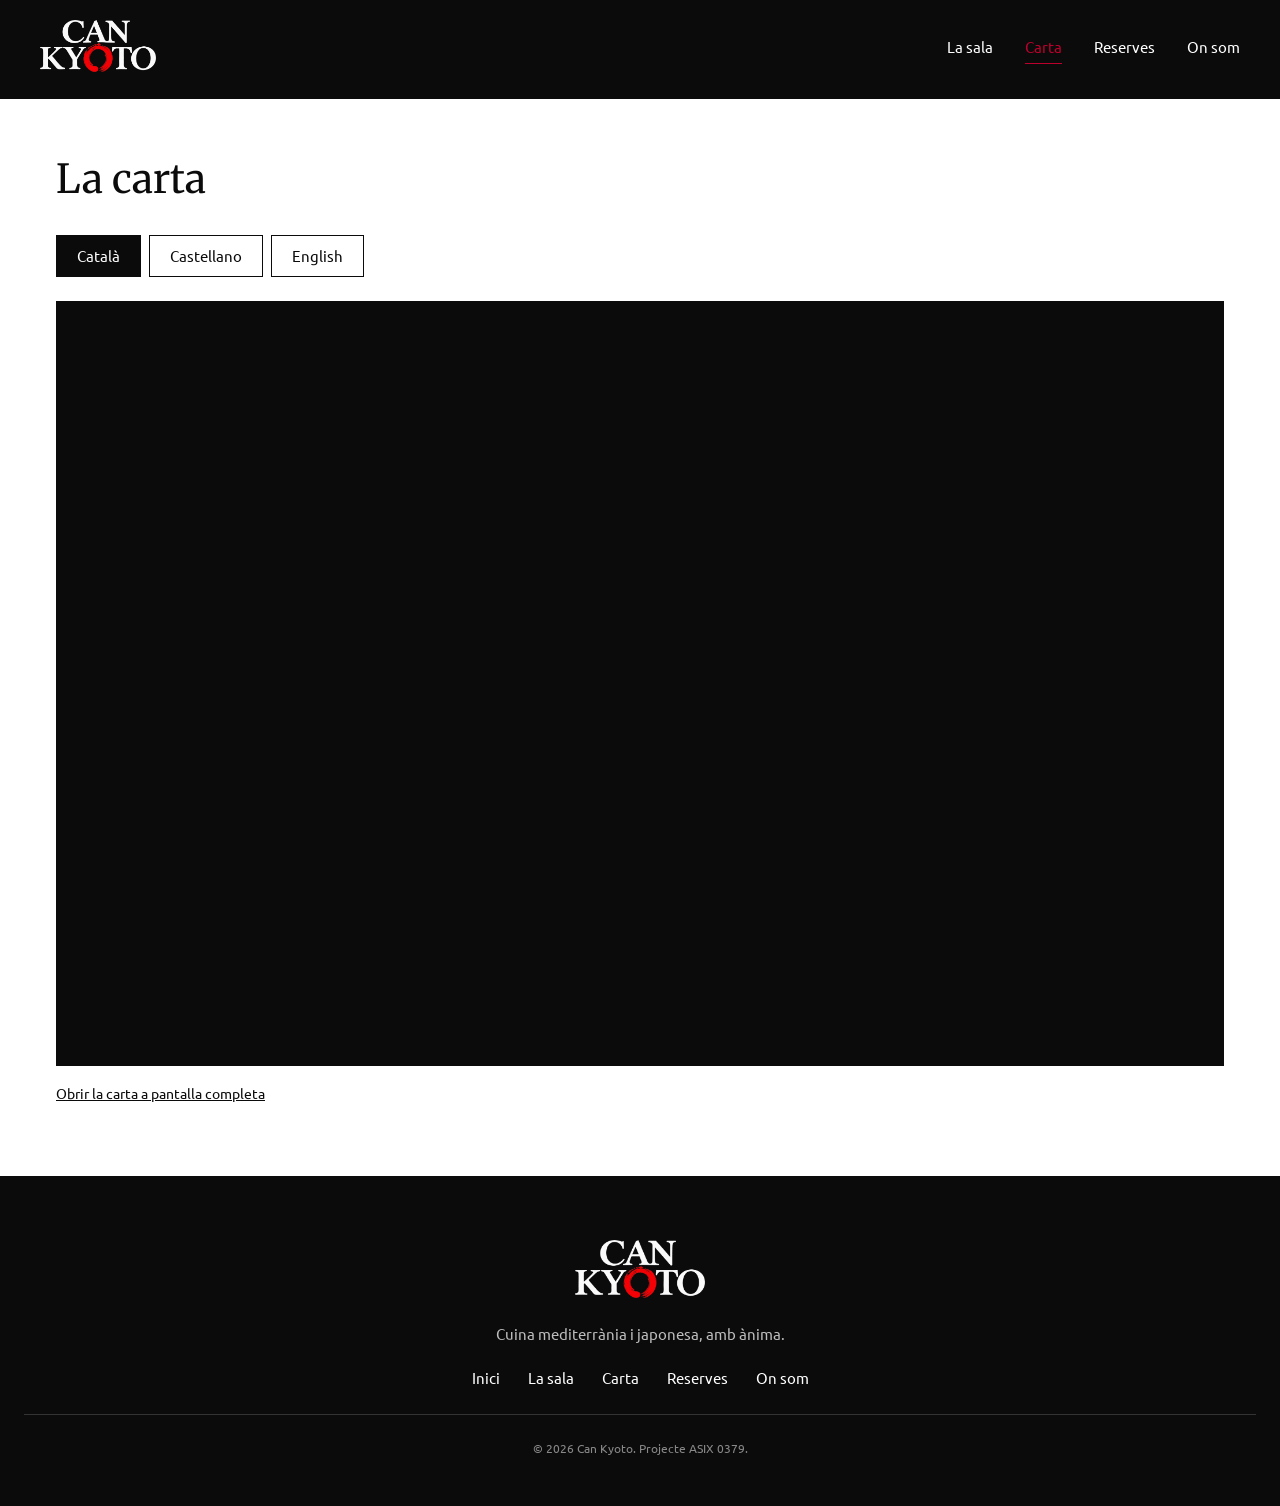
==== carta.html @ be15ceb2 "Afegeix la carta: flipbook de Heyzine en català, castellà i anglès Pàgina carta.html amb el flipbook" ====
<!doctype html>
<html lang="ca">
<head>
  <meta charset="utf-8">
  <meta name="viewport" content="width=device-width, initial-scale=1">
  <title>La carta de Can Kyoto</title>
  <meta name="description" content="La carta de Can Kyoto en català, castellà i anglès: cuina d'autor que uneix la tècnica japonesa amb el producte català.">
  <link rel="preconnect" href="https://fonts.googleapis.com">
  <link rel="preconnect" href="https://fonts.gstatic.com" crossorigin>
  <link href="https://fonts.googleapis.com/css2?family=Merriweather:wght@400;700&family=Ubuntu:wght@400;500;700&family=Zen+Kaku+Gothic+New:wght@400&display=swap" rel="stylesheet">
  <link rel="icon" href="img/favicon.png">
  <link rel="stylesheet" href="css/style.css?v=4">
</head>
<body>

  <!-- CAPÇALERA (la mateixa que a reserves) -->
  <header class="cap">
    <a href="index.html"><img src="img/logotip.png" alt="Can Kyoto" class="logo-cap"></a>
    <nav class="menu-reserves">
      <a href="index.html#sala">La sala</a>
      <a href="carta.html" class="actiu">Carta</a>
      <a href="reserves.html">Reserves</a>
      <a href="index.html#on-som">On som</a>
    </nav>
  </header>

  <main class="carta-flip">
    <h1>La carta</h1>

    <!-- Botons d'idioma: cada un porta l'enllaç del seu flipbook de Heyzine (js/carta.js) -->
    <div class="idiomes" role="group" aria-label="Idioma de la carta">
      <a href="https://heyzine.com/flip-book/33c3527ae2.html" class="idioma" aria-pressed="true" lang="ca">Català</a>
      <a href="https://heyzine.com/flip-book/ca21bb17c3.html" class="idioma" aria-pressed="false" lang="es">Castellano</a>
      <a href="https://heyzine.com/flip-book/ca40df68c4.html" class="idioma" aria-pressed="false" lang="en">English</a>
    </div>

    <!-- El flipbook és un iframe de Heyzine; per defecte, en català -->
    <div class="flipbook">
      <iframe id="flipbook" src="https://heyzine.com/flip-book/33c3527ae2.html"
              title="La carta de Can Kyoto" allowfullscreen
              allow="autoplay; fullscreen; clipboard-write" scrolling="no" loading="lazy"></iframe>
    </div>

    <p class="nota"><a id="pantalla-completa" href="https://heyzine.com/flip-book/33c3527ae2.html" target="_blank" rel="noopener">Obrir la carta a pantalla completa</a></p>
  </main>

  <!-- PEU -->
  <footer class="peu-portada">
    <img src="img/logotip.png" alt="Can Kyoto" class="logo-peu">
    <p>Cuina mediterrània i japonesa, amb ànima.</p>
    <nav class="menu-peu">
      <a href="index.html">Inici</a>
      <a href="index.html#sala">La sala</a>
      <a href="carta.html">Carta</a>
      <a href="reserves.html">Reserves</a>
      <a href="index.html#on-som">On som</a>
    </nav>
    <p class="petit">© 2026 Can Kyoto. Projecte ASIX 0379.</p>
  </footer>

  <script src="js/carta.js"></script>
</body>
</html>
---- css/style.css ----
/* ==========================================================
   Can Kyoto: full d'estils de tota la web
   Colors de la guia d'estil: negre #0B0B0B, blanc #FFFFFF i vermell #BC002D
   ========================================================== */

:root {
  /* Colors: es canvien aquí i canvien a tota la web */
  --negre: #0B0B0B;
  --blanc: #FFFFFF;
  --vermell: #BC002D;
  --vermell-fosc: #8F0022;
  --verd: #15803D;
  --verd-fosc: #116A32;
  --text: #3A3A3A;
  --gris: #6B6B6B;
  --gris-clar: #888888;
  --gris-suau: #BDBDBD;
  --linia-fosca: #333333;
  --linia: #DDDDDD;
  --linia-clara: #E5E5E5;
  --vora-opcio: #CFCFCF;
  --fons-gris: #F6F6F4;
  --quadricula: #F1F1F1;
  --taula-petita: #D1D5DB;
  --text-taula-petita: #4B5563;
  --vermell-mig: rgba(188, 0, 45, 0.5);

  /* Lletres */
  --lletra-text: "Ubuntu", sans-serif;
  --lletra-titols: "Merriweather", serif;
  --lletra-japonesa: "Zen Kaku Gothic New", sans-serif;
}

* { box-sizing: border-box; margin: 0; padding: 0; }

/* Res no pot fer sortir la pàgina pels costats (scroll lateral al mòbil) */
html, body { overflow-x: clip; }

/* Contorn visible quan es navega amb el teclat, a totes les pàgines */
:focus-visible { outline: 2px solid var(--vermell); outline-offset: 2px; }

body {
  font-family: var(--lletra-text);
  font-size: 16px;
  line-height: 1.6;
  color: var(--negre);
  background: var(--blanc);
}

/* ==========================================================
   Portada (index.html)
   ========================================================== */

/* Estil japonès minimalista: molt d'espai, línies fines i el vermell només per destacar */

/* ---------- Portada ---------- */
.hero {
  position: relative;          /* perquè el cercle i el kanji es col·loquin dins */
  min-height: 100vh;           /* per als navegadors antics */
  min-height: 100svh;          /* ocupa la pantalla sense quedar tallat per la barra del mòbil */
  display: flex;
  flex-direction: column;
  padding: 24px 40px;
  background: var(--negre);
  color: var(--blanc);
  text-align: center;
  overflow: hidden;
}

/* Menú de dalt a la dreta: fix, es queda a dalt quan baixes per la pàgina */
.menu {
  position: fixed;             /* fix a la finestra (sticky no serveix: el menú és dins de la portada) */
  top: 0;
  left: 0;
  right: 0;
  z-index: 10;                 /* per sobre de les seccions */
  display: flex;
  justify-content: flex-end;
  align-items: center;
  gap: 36px;
  padding: 20px 40px;
  background: var(--negre);         /* fons negre perquè es llegeixi a sobre de les seccions blanques */
}

/* Quan cliques un enllaç (#cuina...), la secció no queda tapada pel menú fix */
html { scroll-padding-top: 90px; }
.menu a {
  color: var(--blanc);
  text-decoration: none;
  font-size: 15px;
  letter-spacing: 0.5px;
  padding-bottom: 4px;
  border-bottom: 1px solid transparent;
}
.menu a:hover { border-bottom-color: var(--vermell); }

/* Logo petit a l'esquerra del menú: margin-right auto l'empeny a l'esquerra i els enllaços a la dreta */
.menu .logo-menu { margin-right: auto; padding: 0; border: 0; }
.logo-menu img { display: block; height: 44px; }

/* A dalt de tot ja es veu el logo gran de la portada: el petit només surt quan baixes (js/menu.js) */
.menu .logo-menu { opacity: 0; transition: opacity 0.3s; }
.menu.avall .logo-menu { opacity: 1; }
.menu .menu-reserva { padding: 8px 20px; border: 1px solid var(--vermell); }
.menu .menu-reserva:hover { background: var(--vermell); }

/* "Kioto" en japonès, escrit en vertical: és l'element protagonista de la portada */
.kanji {
  position: absolute;
  left: 48px;
  top: 50%;
  margin-top: -110px;          /* la meitat de l'alçada del text: queda centrat */
  writing-mode: vertical-rl;
  font-family: var(--lletra-japonesa);
  font-size: 72px;
  line-height: 1;
  letter-spacing: 24px;
  color: var(--vermell);
}

/* Cercle darrere del logo en forma d'ensō: el cercle japonès pintat d'un sol traç de pinzell,
   que es deixa obert. El tros de dalt és transparent i les puntes s'aprimen soles. */
.cercle {
  position: absolute;
  top: 50%;
  left: 50%;
  width: 600px;
  height: 600px;
  margin-top: -320px;          /* la meitat de l'alçada, una mica més amunt */
  margin-left: -300px;         /* la meitat de l'amplada: queda centrat */
  border-style: solid;
  border-color: var(--vermell-mig);
  border-top-color: transparent;   /* l'obertura de l'ensō: així també es veu que gira */
  /* Cada costat té un gruix diferent (dalt, dreta, baix, esquerra):
     el traç s'engruixeix i s'aprima com una pinzellada */
  border-width: 0 3px 11px 6px;
  filter: url(#pinzell);           /* vores irregulars de pinzell (filtre SVG de l'index.html) */
  border-radius: 50%;
  animation: girar 60s linear infinite;   /* una volta per minut */
}

@keyframes girar {
  from { transform: rotate(0deg); }
  to { transform: rotate(360deg); }
}

/* L'SVG només guarda el filtre: no ha d'ocupar espai */
.filtres { position: absolute; width: 0; height: 0; }

/* Si l'usuari té activat "reduir moviment" al sistema, el cercle no gira */
@media (prefers-reduced-motion: reduce) {
  .cercle { animation: none; }
}

.hero-centre {
  position: relative;          /* queda per sobre del cercle */
  flex: 1;
  display: flex;
  flex-direction: column;
  align-items: center;
  justify-content: center;
  gap: 28px;
}
.logo { width: 440px; max-width: 80%; }
.subtitol {
  font-family: var(--lletra-titols);
  font-style: italic;
  font-size: 21px;
  letter-spacing: 0.5px;
}
.hero-botons { display: flex; flex-wrap: wrap; justify-content: center; gap: 16px; }
.hero-peu { font-size: 14px; letter-spacing: 1px; color: var(--gris-clar); }

/* Botons */
.boto {
  display: inline-block;
  padding: 15px 34px;
  border: 1px solid var(--vermell);
  background: var(--vermell);
  color: var(--blanc);
  text-decoration: none;
  font-size: 15px;
  font-weight: 500;
  letter-spacing: 0.5px;
}
.boto:hover { background: var(--vermell-fosc); border-color: var(--vermell-fosc); }
.boto-linia { background: transparent; border-color: var(--blanc); }
.boto-linia:hover { background: var(--blanc); border-color: var(--blanc); color: var(--negre); }

/* ---------- Seccions ---------- */
.seccio { padding: 110px 40px; }
.contingut { max-width: 1080px; margin: 0 auto; }
.seccio h2 {
  font-family: var(--lletra-titols);
  font-weight: 300;
  font-size: 42px;
  line-height: 1.2;
  margin-bottom: 26px;
}
.seccio p { max-width: 520px; margin-bottom: 18px; line-height: 1.75; color: var(--text); }

.gris { background: var(--fons-gris); }

/* Mapa de Google de la secció On som */
.mapa-google { display: block; width: 100%; height: 280px; margin-top: 24px; border: 1px solid var(--linia); }

/* Dues columnes: text i foto */
.dues-col { display: grid; grid-template-columns: minmax(0, 1fr) minmax(0, 1fr); gap: 70px; align-items: center; }

/* Foto amb un marc vermell desplaçat */
.marc-foto { position: relative; }
.marc-foto::before {
  content: "";
  position: absolute;
  top: 20px;
  left: 20px;
  right: -20px;
  bottom: -20px;
  border: 1px solid var(--vermell);
}
.marc-foto img { position: relative; display: block; width: 100%; }

/* A "La cuina" la foto va a l'esquerra (la columna de text i la de la foto s'alternen)
   i el marc vermell surt cap a l'esquerra, cap a fora de la pàgina */
#cuina .marc-foto { order: -1; }
#cuina .marc-foto::before { left: -20px; right: 20px; }

/* Secció fosca */
.fosc { background: var(--negre); color: var(--blanc); text-align: center; }
.fosc p { color: var(--gris-suau); margin-left: auto; margin-right: auto; }

.passos {
  display: grid;
  grid-template-columns: 1fr 1fr 1fr;
  margin: 56px 0;
  border-top: 1px solid var(--linia-fosca);
  border-bottom: 1px solid var(--linia-fosca);
}
.pas-taula { padding: 40px 32px; }
.pas-taula + .pas-taula { border-left: 1px solid var(--linia-fosca); }   /* línia entre columnes */
.pas-taula .num { font-family: var(--lletra-japonesa); font-size: 56px; line-height: 1.2; color: var(--vermell); margin-bottom: 10px; }
.pas-taula h3 { font-family: var(--lletra-titols); font-weight: 400; font-size: 19px; margin-bottom: 10px; }
.pas-taula p { font-size: 15px; }

/* La sala en directe */
.sala-estat { color: var(--text); }
/* El nombre de taules lliures és el que més importa: gran i en verd */
.sala-estat strong { font-family: var(--lletra-titols); font-size: 24px; font-weight: 400; color: var(--verd); }
.punt { display: inline-block; width: 10px; height: 10px; margin-right: 8px; border-radius: 50%; background: var(--verd); vertical-align: middle; animation: batec 2s infinite; }
#sala .mapa { background-color: var(--blanc); }   /* el plànol blanc destaca sobre el fons gris */

/* El punt verd s'apaga i s'encén: indica que les dades són en directe */
@keyframes batec {
  50% { opacity: 0.3; }
}
@media (prefers-reduced-motion: reduce) {
  .punt { animation: none; }
}
#sala .llegenda { margin-top: 28px; }
#sala .taula { cursor: default; }                          /* aquí només es mira, no es tria */
#sala .tauler { transition: background-color 0.6s; }       /* el canvi de color es nota */
.boto-sala { margin-top: 32px; }

/* Xifres */
.xifres { display: grid; grid-template-columns: 1fr 1fr 1fr 1fr; text-align: center; }
.xifra + .xifra { border-left: 1px solid var(--linia); }
.xifra strong { display: block; font-family: var(--lletra-titols); font-weight: 300; font-size: 46px; }
.xifra span { font-size: 15px; color: var(--gris); }

/* Horaris */
.horaris { padding: 44px; background: var(--blanc); border-top: 3px solid var(--vermell); }
.horaris h3 { font-family: var(--lletra-titols); font-weight: 400; font-size: 22px; margin-bottom: 20px; }
.horaris .fila { display: flex; justify-content: space-between; max-width: none; padding: 14px 0; margin: 0; border-bottom: 1px solid var(--linia); }
.horaris .boto { display: block; margin-top: 30px; text-align: center; }

/* Peu (el mateix a totes les pàgines) */
.peu-portada { padding: 64px 24px 48px; background: var(--negre); color: var(--gris-suau); text-align: center; font-size: 15px; }
.logo-peu { width: 130px; margin-bottom: 18px; }
.menu-peu { display: flex; justify-content: center; gap: 28px; margin-top: 20px; }
.menu-peu a { color: var(--blanc); text-decoration: none; }
.menu-peu a:hover { color: var(--vermell); }
.peu-portada .petit { margin-top: 24px; padding-top: 24px; border-top: 1px solid var(--linia-fosca); font-size: 12px; color: var(--gris-clar); }

/* ---------- Mòbil ---------- */
@media (max-width: 760px) {
  .hero, .seccio { padding-left: 20px; padding-right: 20px; }
  .menu { justify-content: center; flex-wrap: wrap; gap: 18px; padding: 14px 20px; }
  .menu .logo-menu { margin-right: 0; width: 100%; display: flex; justify-content: center; }   /* al mòbil, el logo a dalt i els enllaços a sota */
  .logo-menu img { height: 36px; }
  html { scroll-padding-top: 140px; }   /* al mòbil el menú fa dues files i és més alt */
  .kanji { display: none; }
  .cercle { width: 340px; height: 340px; margin-top: -190px; margin-left: -170px; }
  .seccio { padding-top: 70px; padding-bottom: 70px; }
  .seccio h2 { font-size: 30px; }
  .dues-col, .passos { grid-template-columns: minmax(0, 1fr); gap: 40px; }
  .pas-taula + .pas-taula { border-left: 0; border-top: 1px solid var(--linia-fosca); }
  .xifres { grid-template-columns: 1fr 1fr; row-gap: 30px; }
  .xifra:nth-child(3) { border-left: 0; }   /* la tercera xifra comença fila nova */
  .xifra strong { font-size: 36px; }
}

/* ==========================================================
   Reserves (reserves.html)
   Mateix estil que la portada: fons blanc, línies fines,
   cantonades rectes i el vermell només per al que és important
   ========================================================== */

/* Capçalera negra, com la portada i el peu */
.cap {
  display: flex;
  justify-content: space-between;
  align-items: center;
  padding: 20px 40px;
  background: var(--negre);
  position: sticky;   /* es queda enganxada a dalt quan baixes per la pàgina */
  top: 0;
  z-index: 10;        /* per sobre del mapa i de la resta del contingut */
}
.logo-cap { height: 52px; }
.menu-reserves { display: flex; gap: 32px; }
.menu-reserves a { white-space: nowrap; color: var(--blanc); text-decoration: none; font-size: 15px; padding-bottom: 4px; border-bottom: 1px solid transparent; }
.menu-reserves a:hover { border-bottom-color: var(--blanc); }
.menu-reserves a.actiu { color: var(--vermell); border-bottom-color: var(--vermell); }

/* Dues columnes: reserva a l'esquerra, informació a la dreta */
.pagina { display: grid; grid-template-columns: minmax(0, 1fr) 320px; gap: 48px; max-width: 1200px; margin: 0 auto; padding: 48px 16px; }

.targeta { position: relative; min-width: 0; padding-right: 56px; }   /* min-width: 0 perquè el mapa no eixampli la columna */

/* "Reserva" en japonès, en vertical al marge dret (com el kanji de la portada) */
.targeta::before {
  content: "予約";
  position: absolute;
  font-family: var(--lletra-japonesa);   /* la mateixa lletra que el 京都 de la portada */
  top: 0;
  right: 0;
  writing-mode: vertical-rl;
  font-size: 26px;
  letter-spacing: 14px;
  color: var(--vermell);
}

.targeta h2 {
  font-family: var(--lletra-titols);
  font-weight: 400;
  font-size: 22px;
  margin: 40px 0 16px;
}

/* Columna dreta */
.info { border: 1px solid var(--linia-clara); align-self: start; }
.info img { display: block; width: 100%; }   /* sense alçada fixa: es veu la foto sencera */
.info-bloc { padding: 24px; }
.info-bloc + .info-bloc { border-top: 1px solid var(--linia-clara); }
.info-bloc h3 { font-family: var(--lletra-titols); font-weight: 400; font-size: 18px; margin-bottom: 12px; }
.info-bloc p { margin-bottom: 12px; color: var(--text); }

/* Indicador de passos: una línia fina que es torna vermella al pas actual */
.progres { display: flex; gap: 12px; list-style: none; }
.progres li { flex: 1; padding-top: 10px; border-top: 2px solid var(--linia-clara); font-size: 14px; color: var(--gris-clar); }
.progres li.actiu { border-top-color: var(--vermell); color: var(--negre); }

/* Botons d'opció (persones, dies i torns) */
.opcions { display: flex; flex-wrap: wrap; gap: 8px; }
.opcio {
  min-width: 56px;
  padding: 12px 16px;
  border: 1px solid var(--vora-opcio);
  background: var(--blanc);
  color: var(--negre);
  font-family: inherit;
  font-size: 16px;
  cursor: pointer;
}
.opcio:hover { border-color: var(--negre); }
.opcio.triat { background: var(--negre); border-color: var(--negre); color: var(--blanc); }
.dia { min-width: 72px; line-height: 1.25; }
.dia small { display: block; font-size: 12px; }
.dia b { display: block; font-family: var(--lletra-titols); font-size: 22px; font-weight: 400; }
.torn { width: 190px; text-align: left; }
.torn b { display: block; font-family: var(--lletra-titols); font-size: 18px; font-weight: 400; }

.nota { margin-top: 12px; font-size: 14px; color: var(--gris); }

/* Resum de la reserva: una línia vermella a l'esquerra */
.resum { padding: 4px 0 4px 16px; margin: 32px 0 24px; border-left: 2px solid var(--vermell); color: var(--text); }

/* Botons de Continuar i Enrere (com els de la portada) */
.continuar, .tornar {
  margin-top: 40px;
  padding: 16px 32px;
  border: 1px solid var(--vermell);
  font-family: inherit;
  font-size: 15px;
  font-weight: 500;
  letter-spacing: 1px;
  cursor: pointer;
}
.continuar { width: 100%; background: var(--vermell); color: var(--blanc); }
.continuar:hover { background: var(--vermell-fosc); border-color: var(--vermell-fosc); }
.tornar { background: var(--blanc); border-color: var(--negre); color: var(--negre); }
.tornar:hover { background: var(--negre); color: var(--blanc); }
.botons { display: flex; gap: 12px; }

/* Formulari: només una línia a sota de cada camp */
label { display: block; margin: 24px 0 4px; font-size: 14px; color: var(--text); }
input, select, textarea {
  width: 100%;
  padding: 10px 0;
  border: 0;
  border-bottom: 1px solid var(--negre);
  background: transparent;
  font-family: inherit;
  font-size: 16px;
}
input:focus, select:focus, textarea:focus { border-bottom-color: var(--vermell); }
select { max-width: 260px; cursor: pointer; }
textarea { resize: vertical; }
.check { display: flex; align-items: center; gap: 10px; font-size: 15px; }
.check input { width: 18px; height: 18px; accent-color: var(--vermell); }
.error { min-height: 24px; margin-top: 16px; color: var(--vermell); font-weight: 500; }

/* Llegenda del mapa */
.llegenda { display: flex; flex-wrap: wrap; gap: 20px; margin-bottom: 16px; font-size: 14px; color: var(--text); }
.quadre { display: inline-block; width: 12px; height: 12px; margin-right: 4px; vertical-align: middle; }
.quadre.lliure { background: var(--verd); }
.quadre.ocupada { background: var(--vermell); }
.quadre.petita { background: var(--taula-petita); }
.quadre.assegut { height: 8px; border-radius: 5px 5px 2px 2px; background: var(--vermell); }

/* Mapa de la sala, dibuixat com un plànol d'arquitecte */
.mapa-scroll { overflow-x: auto; }      /* al mòbil el mapa es desplaça de costat */
.mapa {
  position: relative;                    /* les taules es col·loquen a dins amb position: absolute */
  min-width: 640px;
  height: 360px;
  border: 3px solid var(--negre);             /* parets gruixudes, com en un plànol */
  background-color: var(--blanc);
  /* Quadrícula de 30px: dues línies grises, una horitzontal i una vertical, que es repeteixen */
  background-image:
    linear-gradient(var(--quadricula) 1px, transparent 1px),
    linear-gradient(90deg, var(--quadricula) 1px, transparent 1px);
  background-size: 30px 30px;
}
.zona { position: absolute; display: flex; align-items: center; justify-content: center; font-size: 13px; letter-spacing: 1px; }
.zona.entrada { left: 0; top: 0; width: 16.7%; height: 100%; border-right: 1px dashed var(--gris-suau); background: var(--blanc); color: var(--gris); }

/* La porta: un forat a la paret de l'esquerra, marcat en vermell */
.zona.entrada::before {
  content: "";
  position: absolute;
  left: -3px;                            /* just a sobre de la paret */
  top: 40%;
  width: 3px;
  height: 20%;
  background: var(--vermell);
}

.zona.barra { left: 70%; top: 84%; width: 30%; height: 16%; border-top: 3px solid var(--negre); background: var(--quadricula); color: var(--negre); }

/* Taula = tauler de color + cadires al voltant */
.taula { position: absolute; border: 0; background: none; font-family: inherit; cursor: pointer; }
.taula:disabled { cursor: not-allowed; }
.tauler {
  position: absolute;
  top: 0;
  left: 0;
  width: 100%;
  height: 100%;
  display: flex;
  flex-direction: column;
  align-items: center;
  justify-content: center;
  border-radius: 4px;
  color: var(--blanc);
  font-size: 12px;
  line-height: 1.3;
}
.tauler b { font-family: var(--lletra-titols); font-size: 15px; font-weight: 400; }

.cadira {
  position: absolute;
  width: 14px;
  height: 8px;
  margin-left: -7px;                     /* centra la cadira al seu punt */
  border: 2px solid;
  background: var(--blanc);
}
.cadira.dalt { top: -12px; border-radius: 6px 6px 2px 2px; }
.cadira.baix { bottom: -12px; border-radius: 2px 2px 6px 6px; }

/* Colors de cada estat: el contorn i el farciment són del mateix color */
.lliure .tauler { background: var(--verd); }
.lliure .cadira { border-color: var(--verd); }
.ocupada .tauler { background: var(--vermell); }
.ocupada .cadira { border-color: var(--vermell); }
.ocupada .cadira.plena { background: var(--vermell); }
.petita .tauler { background: var(--taula-petita); color: var(--text-taula-petita); }
.petita .cadira { border-color: var(--taula-petita); }
.triada .tauler { background: var(--negre); }
.triada .cadira { border-color: var(--negre); }
.lliure:hover .tauler { background: var(--verd-fosc); }

/* La taula triada porta un marc vermell al voltant, perquè es vegi clar quina és */
.triada .tauler { outline: 2px solid var(--vermell); outline-offset: 5px; }


/* Mòbil */
@media (max-width: 860px) {
  .pagina { grid-template-columns: minmax(0, 1fr); gap: 40px; padding-top: 32px; }
  .cap { padding: 16px 20px; }
  .menu-reserves { gap: 16px; }
  .targeta { padding-right: 0; }
  .targeta::before { display: none; }
  .torn { width: auto; flex: 1; }
}


/* ==========================================================
   Carta (carta.html)
   La carta és un flipbook de Heyzine dins d'un iframe.
   Els botons canvien l'idioma (js/carta.js)
   ========================================================== */

.carta-flip { max-width: 1200px; margin: 0 auto; padding: 48px 16px 72px; }
.carta-flip h1 { font-family: var(--lletra-titols); font-weight: 400; font-size: 40px; }

.idiomes { display: flex; flex-wrap: wrap; gap: 8px; margin: 24px 0; }
.idioma { padding: 8px 20px; border: 1px solid var(--negre); color: var(--negre); text-decoration: none; font-size: 15px; }
.idioma:hover { border-color: var(--vermell); color: var(--vermell); }
.idioma[aria-pressed="true"] { background: var(--negre); color: var(--blanc); }

/* El flipbook ensenya dues pàgines A4 una al costat de l'altra: per això és apaïsat */
.flipbook { aspect-ratio: 3 / 2; max-height: 85vh; width: 100%; background: var(--negre); }
.flipbook iframe { display: block; width: 100%; height: 100%; border: 0; }

.carta-flip .nota { margin-top: 16px; font-size: 14px; color: var(--gris); }
.carta-flip .nota a { color: var(--negre); }
.carta-flip .nota a:hover { color: var(--vermell); }

/* Al mòbil Heyzine ensenya una sola pàgina: el marc és vertical */
@media (max-width: 760px) {
  .flipbook { aspect-ratio: 3 / 4; }
  .carta-flip h1 { font-size: 32px; }
}

/* Mòbil petit: amb quatre enllaços la capçalera no hi cap en una fila.
   El logo va a dalt i els enllaços a sota (també a reserves) */
@media (max-width: 480px) {
  .cap { flex-direction: column; gap: 10px; padding: 12px 16px; }
  .logo-cap { height: 40px; }
  .menu-reserves { gap: 20px; }
}
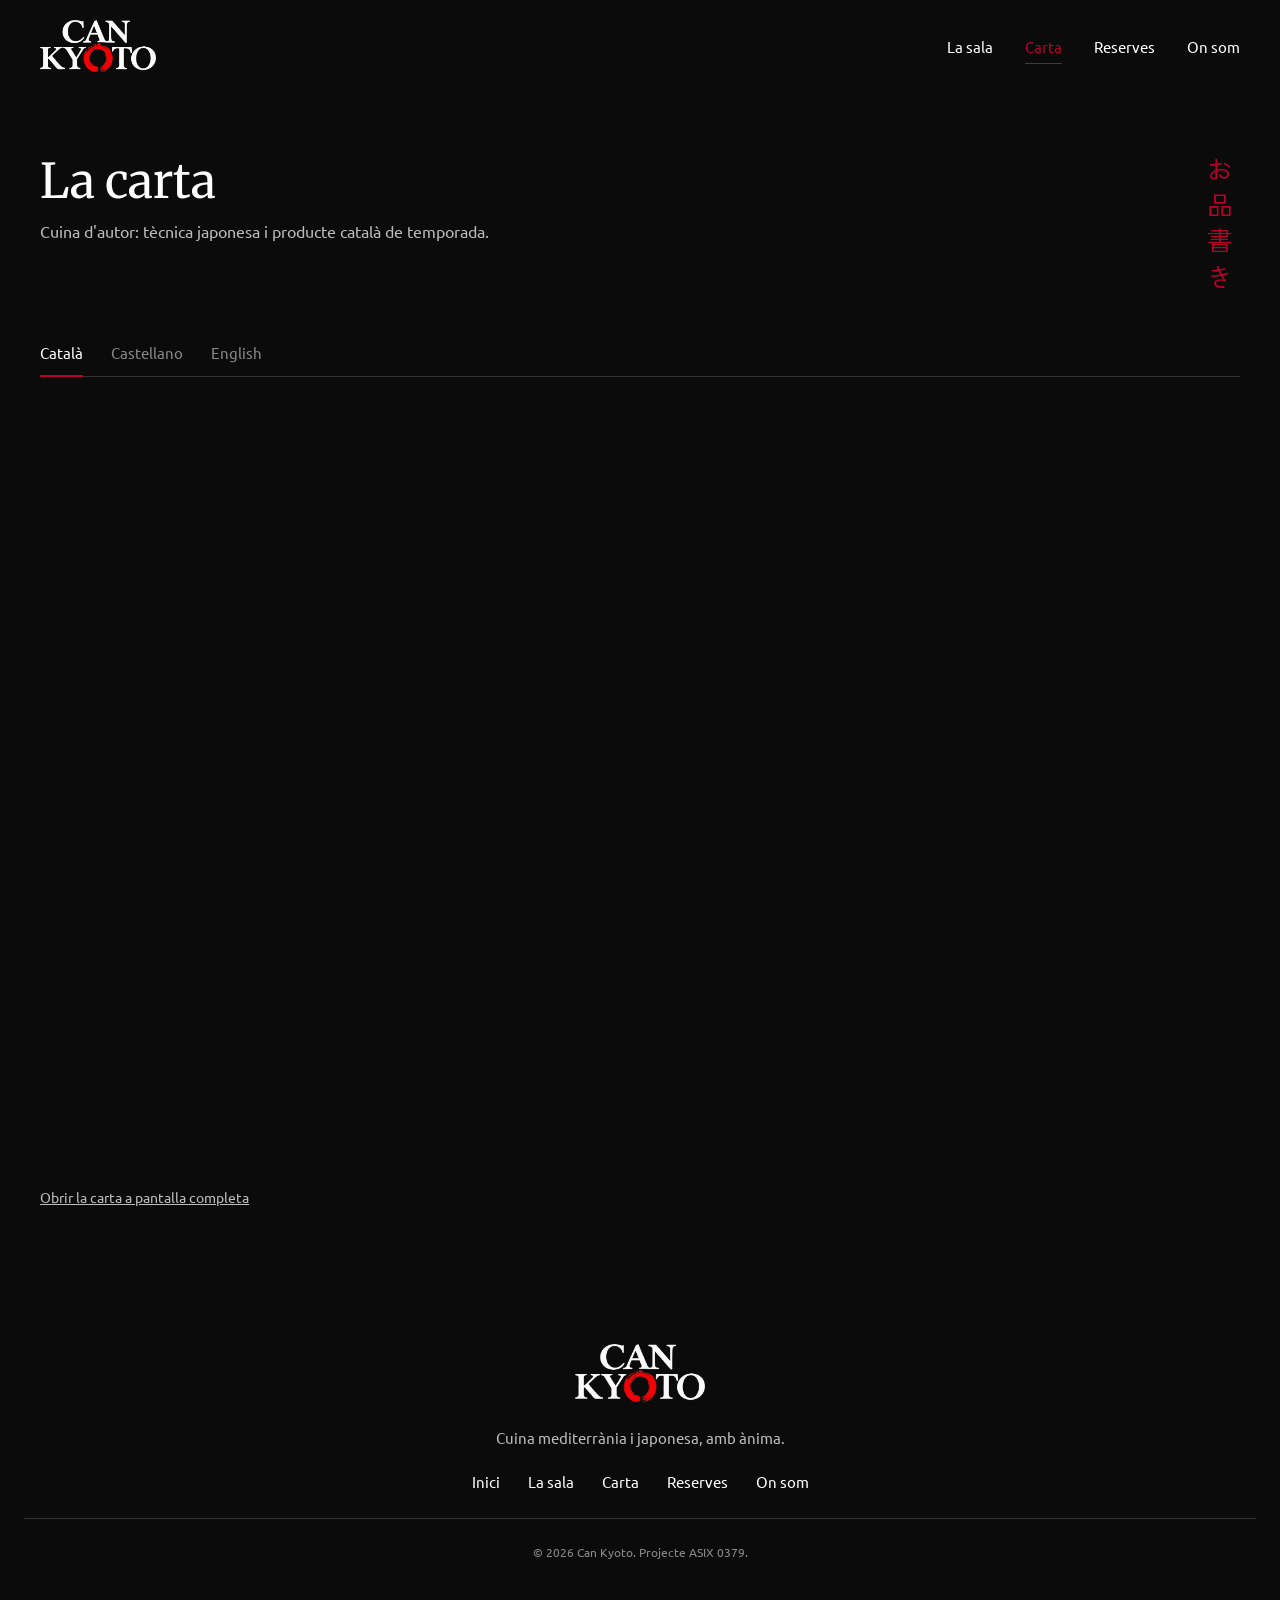
==== commit 39689149: "Millora l'estètica de la carta Secció en negre perquè el flipbook s'hi fongui, títol amb una frase i" ====
--- a/carta.html
+++ b/carta.html
@@ -9,7 +9,7 @@
   <link rel="preconnect" href="https://fonts.gstatic.com" crossorigin>
   <link href="https://fonts.googleapis.com/css2?family=Merriweather:wght@400;700&family=Ubuntu:wght@400;500;700&family=Zen+Kaku+Gothic+New:wght@400&display=swap" rel="stylesheet">
   <link rel="icon" href="img/favicon.png">
-  <link rel="stylesheet" href="css/style.css?v=4">
+  <link rel="stylesheet" href="css/style.css?v=7">
 </head>
 <body>
 
@@ -25,7 +25,14 @@
   </header>
 
   <main class="carta-flip">
-    <h1>La carta</h1>
+    <!-- Títol: a l'esquerra el text, a la dreta "carta" en japonès (お品書き) en vertical -->
+    <div class="carta-cap">
+      <div>
+        <h1>La carta</h1>
+        <p>Cuina d'autor: tècnica japonesa i producte català de temporada.</p>
+      </div>
+      <p class="carta-kanji" lang="ja">お品書き</p>
+    </div>
 
     <!-- Botons d'idioma: cada un porta l'enllaç del seu flipbook de Heyzine (js/carta.js) -->
     <div class="idiomes" role="group" aria-label="Idioma de la carta">
@@ -41,7 +48,7 @@
               allow="autoplay; fullscreen; clipboard-write" scrolling="no" loading="lazy"></iframe>
     </div>
 
-    <p class="nota"><a id="pantalla-completa" href="https://heyzine.com/flip-book/33c3527ae2.html" target="_blank" rel="noopener">Obrir la carta a pantalla completa</a></p>
+    <p class="carta-nota"><a id="pantalla-completa" href="https://heyzine.com/flip-book/33c3527ae2.html" target="_blank" rel="noopener">Obrir la carta a pantalla completa</a></p>
   </main>
 
   <!-- PEU -->
--- a/css/style.css
+++ b/css/style.css
@@ -67,23 +67,13 @@
   overflow: hidden;
 }
 
-/* Menú de dalt a la dreta: fix, es queda a dalt quan baixes per la pàgina */
+/* Menú de dalt a la dreta, dins de la portada (no queda fix: marxa quan baixes) */
 .menu {
-  position: fixed;             /* fix a la finestra (sticky no serveix: el menú és dins de la portada) */
-  top: 0;
-  left: 0;
-  right: 0;
-  z-index: 10;                 /* per sobre de les seccions */
   display: flex;
   justify-content: flex-end;
   align-items: center;
   gap: 36px;
-  padding: 20px 40px;
-  background: var(--negre);         /* fons negre perquè es llegeixi a sobre de les seccions blanques */
-}
-
-/* Quan cliques un enllaç (#cuina...), la secció no queda tapada pel menú fix */
-html { scroll-padding-top: 90px; }
+}
 .menu a {
   color: var(--blanc);
   text-decoration: none;
@@ -94,13 +84,6 @@
 }
 .menu a:hover { border-bottom-color: var(--vermell); }
 
-/* Logo petit a l'esquerra del menú: margin-right auto l'empeny a l'esquerra i els enllaços a la dreta */
-.menu .logo-menu { margin-right: auto; padding: 0; border: 0; }
-.logo-menu img { display: block; height: 44px; }
-
-/* A dalt de tot ja es veu el logo gran de la portada: el petit només surt quan baixes (js/menu.js) */
-.menu .logo-menu { opacity: 0; transition: opacity 0.3s; }
-.menu.avall .logo-menu { opacity: 1; }
 .menu .menu-reserva { padding: 8px 20px; border: 1px solid var(--vermell); }
 .menu .menu-reserva:hover { background: var(--vermell); }
 
@@ -284,10 +267,7 @@
 /* ---------- Mòbil ---------- */
 @media (max-width: 760px) {
   .hero, .seccio { padding-left: 20px; padding-right: 20px; }
-  .menu { justify-content: center; flex-wrap: wrap; gap: 18px; padding: 14px 20px; }
-  .menu .logo-menu { margin-right: 0; width: 100%; display: flex; justify-content: center; }   /* al mòbil, el logo a dalt i els enllaços a sota */
-  .logo-menu img { height: 36px; }
-  html { scroll-padding-top: 140px; }   /* al mòbil el menú fa dues files i és més alt */
+  .menu { justify-content: center; flex-wrap: wrap; gap: 18px; }
   .kanji { display: none; }
   .cercle { width: 340px; height: 340px; margin-top: -190px; margin-left: -170px; }
   .seccio { padding-top: 70px; padding-bottom: 70px; }
@@ -312,9 +292,6 @@
   align-items: center;
   padding: 20px 40px;
   background: var(--negre);
-  position: sticky;   /* es queda enganxada a dalt quan baixes per la pàgina */
-  top: 0;
-  z-index: 10;        /* per sobre del mapa i de la resta del contingut */
 }
 .logo-cap { height: 52px; }
 .menu-reserves { display: flex; gap: 32px; }
@@ -522,26 +499,34 @@
    Els botons canvien l'idioma (js/carta.js)
    ========================================================== */
 
-.carta-flip { max-width: 1200px; margin: 0 auto; padding: 48px 16px 72px; }
-.carta-flip h1 { font-family: var(--lletra-titols); font-weight: 400; font-size: 40px; }
-
-.idiomes { display: flex; flex-wrap: wrap; gap: 8px; margin: 24px 0; }
-.idioma { padding: 8px 20px; border: 1px solid var(--negre); color: var(--negre); text-decoration: none; font-size: 15px; }
-.idioma:hover { border-color: var(--vermell); color: var(--vermell); }
-.idioma[aria-pressed="true"] { background: var(--negre); color: var(--blanc); }
+/* Tota la secció és negra, com la capçalera i el fons del flipbook: la carta s'hi fon */
+.carta-flip { background: var(--negre); color: var(--blanc); padding: 56px 16px 72px; }
+.carta-flip > * { max-width: 1200px; margin-left: auto; margin-right: auto; }
+
+.carta-cap { display: flex; justify-content: space-between; align-items: flex-start; gap: 24px; }
+.carta-cap h1 { font-family: var(--lletra-titols); font-weight: 400; font-size: 48px; line-height: 1.1; }
+.carta-cap p { margin-top: 12px; color: var(--gris-suau); }
+.carta-cap .carta-kanji { margin-top: 0; font-family: var(--lletra-japonesa); writing-mode: vertical-rl; font-size: 26px; letter-spacing: 10px; color: var(--vermell); }
+
+/* Idiomes: pestanyes de text amb una línia a sota; la triada, en blanc i vermell */
+.idiomes { display: flex; flex-wrap: wrap; gap: 28px; margin-top: 32px; margin-bottom: 24px; border-bottom: 1px solid var(--linia-fosca); }
+.idioma { padding: 10px 0; margin-bottom: -1px; border-bottom: 2px solid transparent; color: var(--gris-clar); text-decoration: none; font-size: 15px; }
+.idioma:hover { color: var(--blanc); }
+.idioma[aria-pressed="true"] { color: var(--blanc); border-bottom-color: var(--vermell); }
 
 /* El flipbook ensenya dues pàgines A4 una al costat de l'altra: per això és apaïsat */
 .flipbook { aspect-ratio: 3 / 2; max-height: 85vh; width: 100%; background: var(--negre); }
 .flipbook iframe { display: block; width: 100%; height: 100%; border: 0; }
 
-.carta-flip .nota { margin-top: 16px; font-size: 14px; color: var(--gris); }
-.carta-flip .nota a { color: var(--negre); }
-.carta-flip .nota a:hover { color: var(--vermell); }
+.carta-nota { margin-top: 20px; font-size: 14px; }
+.carta-nota a { color: var(--gris-suau); }
+.carta-nota a:hover { color: var(--vermell); }
 
 /* Al mòbil Heyzine ensenya una sola pàgina: el marc és vertical */
 @media (max-width: 760px) {
   .flipbook { aspect-ratio: 3 / 4; }
-  .carta-flip h1 { font-size: 32px; }
+  .carta-cap h1 { font-size: 36px; }
+  .carta-cap .carta-kanji { font-size: 20px; letter-spacing: 6px; }
 }
 
 /* Mòbil petit: amb quatre enllaços la capçalera no hi cap en una fila.
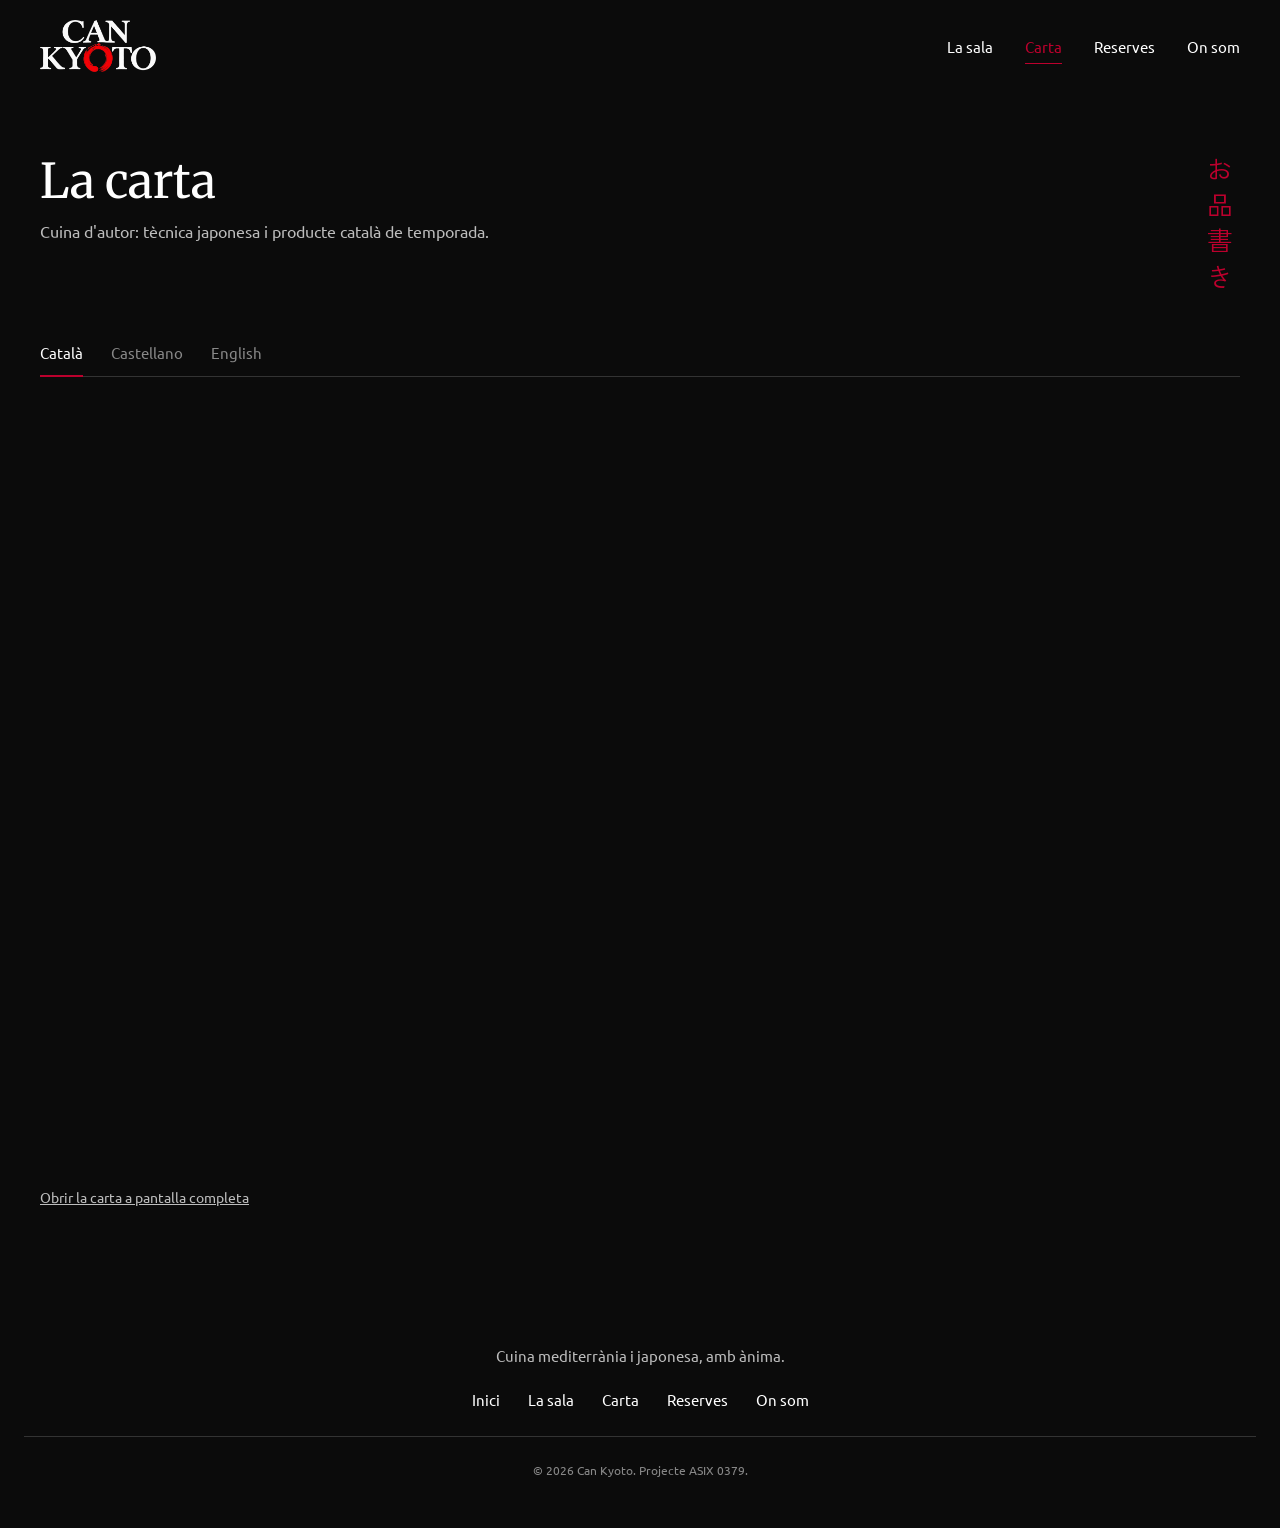
==== commit 9c859c8c: "Treu el logo del peu El logo ja surt a la capçalera i a la portada." ====
--- a/carta.html
+++ b/carta.html
@@ -53,7 +53,6 @@
 
   <!-- PEU -->
   <footer class="peu-portada">
-    <img src="img/logotip.png" alt="Can Kyoto" class="logo-peu">
     <p>Cuina mediterrània i japonesa, amb ànima.</p>
     <nav class="menu-peu">
       <a href="index.html">Inici</a>
--- a/css/style.css
+++ b/css/style.css
@@ -258,7 +258,6 @@
 
 /* Peu (el mateix a totes les pàgines) */
 .peu-portada { padding: 64px 24px 48px; background: var(--negre); color: var(--gris-suau); text-align: center; font-size: 15px; }
-.logo-peu { width: 130px; margin-bottom: 18px; }
 .menu-peu { display: flex; justify-content: center; gap: 28px; margin-top: 20px; }
 .menu-peu a { color: var(--blanc); text-decoration: none; }
 .menu-peu a:hover { color: var(--vermell); }
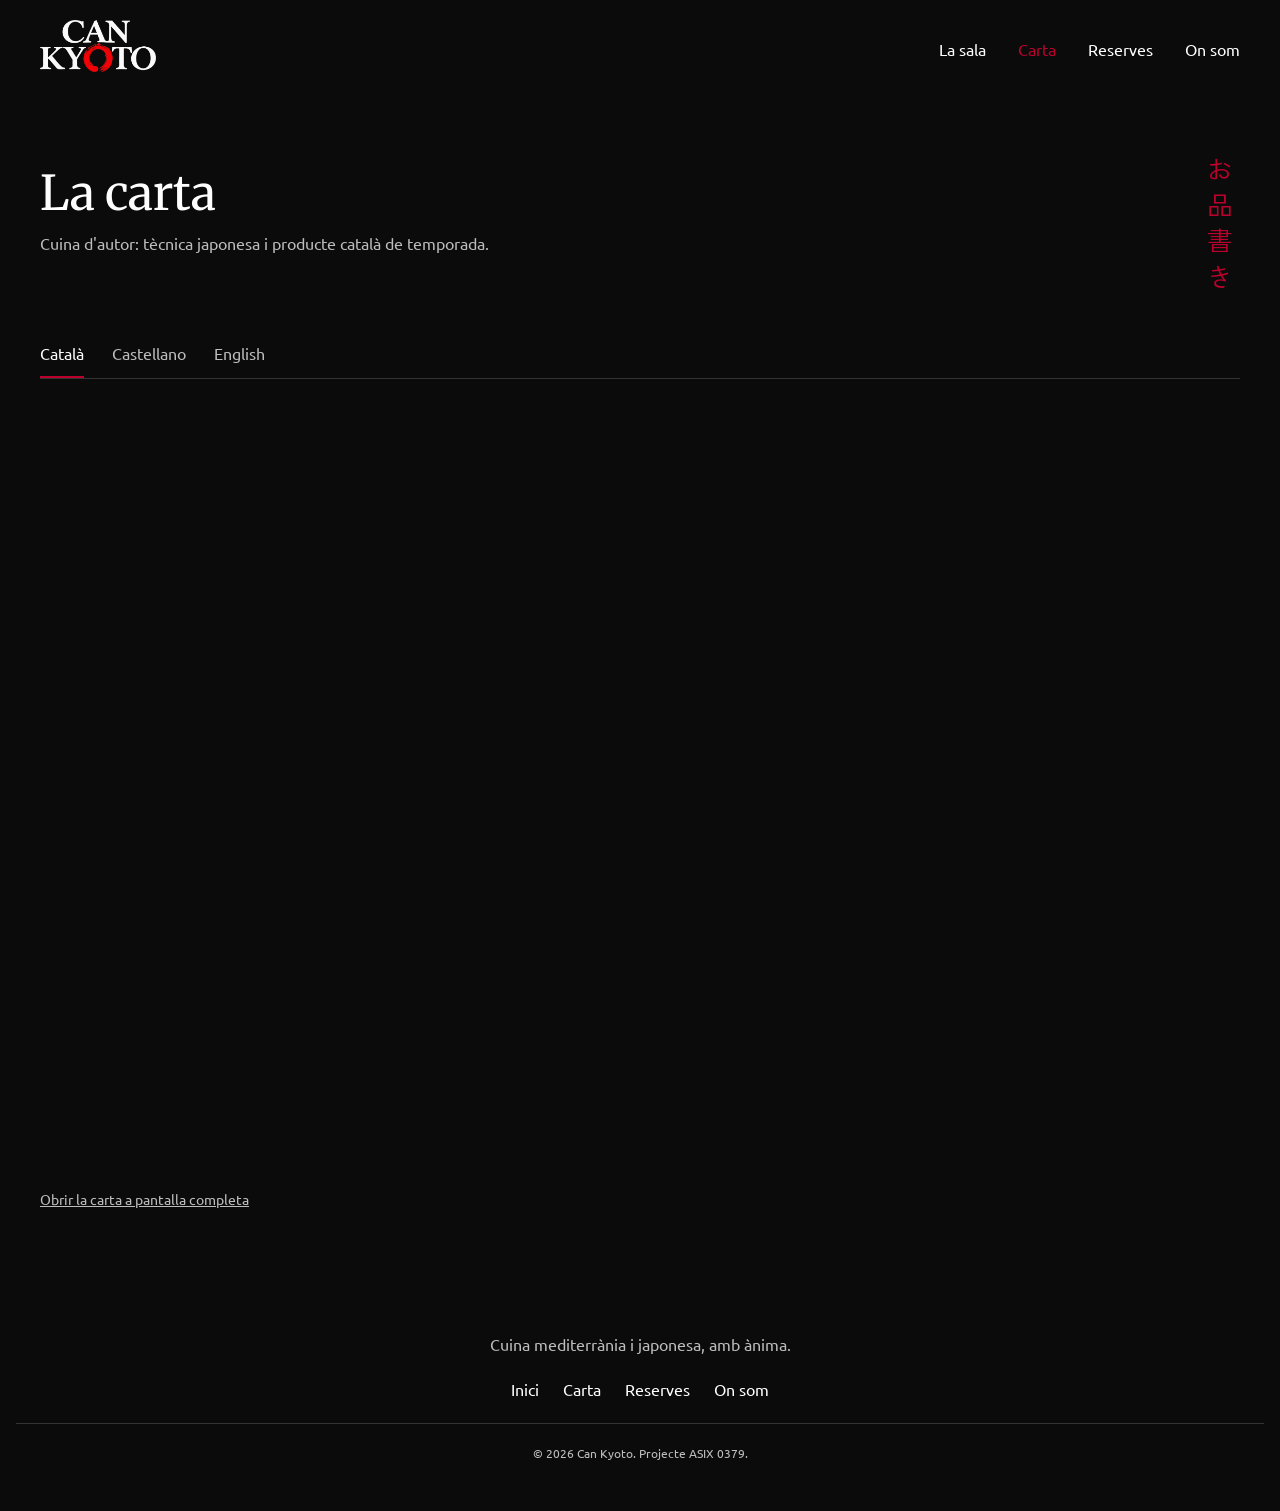
==== commit 096f0c80: "Simplifica l'HTML i el CSS Sense comentaris ni filtre SVG, menús amb llistes i responsive amb grid-t" ====
--- a/carta.html
+++ b/carta.html
@@ -4,66 +4,58 @@
   <meta charset="utf-8">
   <meta name="viewport" content="width=device-width, initial-scale=1">
   <title>La carta de Can Kyoto</title>
-  <meta name="description" content="La carta de Can Kyoto en català, castellà i anglès: cuina d'autor que uneix la tècnica japonesa amb el producte català.">
-  <link rel="preconnect" href="https://fonts.googleapis.com">
-  <link rel="preconnect" href="https://fonts.gstatic.com" crossorigin>
-  <link href="https://fonts.googleapis.com/css2?family=Merriweather:wght@400;700&family=Ubuntu:wght@400;500;700&family=Zen+Kaku+Gothic+New:wght@400&display=swap" rel="stylesheet">
+  <link href="https://fonts.googleapis.com/css2?family=Merriweather&family=Ubuntu:wght@400;500&family=Zen+Kaku+Gothic+New&display=swap" rel="stylesheet">
   <link rel="icon" href="img/favicon.png">
-  <link rel="stylesheet" href="css/style.css?v=7">
+  <link rel="stylesheet" href="css/style.css?v=10">
+  <link rel="stylesheet" href="css/carta.css?v=2">
 </head>
 <body>
 
-  <!-- CAPÇALERA (la mateixa que a reserves) -->
-  <header class="cap">
-    <a href="index.html"><img src="img/logotip.png" alt="Can Kyoto" class="logo-cap"></a>
-    <nav class="menu-reserves">
-      <a href="index.html#sala">La sala</a>
-      <a href="carta.html" class="actiu">Carta</a>
-      <a href="reserves.html">Reserves</a>
-      <a href="index.html#on-som">On som</a>
+  <header class="capcalera">
+    <a href="index.html"><img src="img/logotip.png" alt="Can Kyoto"></a>
+    <nav class="menu">
+      <ul>
+        <li><a href="index.html#sala">La sala</a></li>
+        <li><a href="carta.html" class="actiu">Carta</a></li>
+        <li><a href="reserves.html">Reserves</a></li>
+        <li><a href="index.html#on-som">On som</a></li>
+      </ul>
     </nav>
   </header>
 
-  <main class="carta-flip">
-    <!-- Títol: a l'esquerra el text, a la dreta "carta" en japonès (お品書き) en vertical -->
-    <div class="carta-cap">
+  <main id="carta">
+    <div id="carta-titol">
       <div>
         <h1>La carta</h1>
-        <p>Cuina d'autor: tècnica japonesa i producte català de temporada.</p>
+        <p id="carta-subtitol">Cuina d'autor: tècnica japonesa i producte català de temporada.</p>
       </div>
-      <p class="carta-kanji" lang="ja">お品書き</p>
+      <p id="kanji-carta">お品書き</p>
     </div>
 
-    <!-- Botons d'idioma: cada un porta l'enllaç del seu flipbook de Heyzine (js/carta.js) -->
-    <div class="idiomes" role="group" aria-label="Idioma de la carta">
-      <a href="https://heyzine.com/flip-book/33c3527ae2.html" class="idioma" aria-pressed="true" lang="ca">Català</a>
-      <a href="https://heyzine.com/flip-book/ca21bb17c3.html" class="idioma" aria-pressed="false" lang="es">Castellano</a>
-      <a href="https://heyzine.com/flip-book/ca40df68c4.html" class="idioma" aria-pressed="false" lang="en">English</a>
+    <div id="idiomes">
+      <a href="https://heyzine.com/flip-book/33c3527ae2.html" class="idioma actiu">Català</a>
+      <a href="https://heyzine.com/flip-book/ca21bb17c3.html" class="idioma">Castellano</a>
+      <a href="https://heyzine.com/flip-book/ca40df68c4.html" class="idioma">English</a>
     </div>
 
-    <!-- El flipbook és un iframe de Heyzine; per defecte, en català -->
-    <div class="flipbook">
-      <iframe id="flipbook" src="https://heyzine.com/flip-book/33c3527ae2.html"
-              title="La carta de Can Kyoto" allowfullscreen
-              allow="autoplay; fullscreen; clipboard-write" scrolling="no" loading="lazy"></iframe>
-    </div>
+    <iframe id="flipbook" src="https://heyzine.com/flip-book/33c3527ae2.html" title="La carta de Can Kyoto" allowfullscreen></iframe>
 
-    <p class="carta-nota"><a id="pantalla-completa" href="https://heyzine.com/flip-book/33c3527ae2.html" target="_blank" rel="noopener">Obrir la carta a pantalla completa</a></p>
+    <p><a id="pantalla-completa" href="https://heyzine.com/flip-book/33c3527ae2.html" target="_blank">Obrir la carta a pantalla completa</a></p>
   </main>
 
-  <!-- PEU -->
-  <footer class="peu-portada">
+  <footer class="peu">
     <p>Cuina mediterrània i japonesa, amb ànima.</p>
     <nav class="menu-peu">
-      <a href="index.html">Inici</a>
-      <a href="index.html#sala">La sala</a>
-      <a href="carta.html">Carta</a>
-      <a href="reserves.html">Reserves</a>
-      <a href="index.html#on-som">On som</a>
+      <ul>
+        <li><a href="index.html">Inici</a></li>
+        <li><a href="carta.html">Carta</a></li>
+        <li><a href="reserves.html">Reserves</a></li>
+        <li><a href="index.html#on-som">On som</a></li>
+      </ul>
     </nav>
-    <p class="petit">© 2026 Can Kyoto. Projecte ASIX 0379.</p>
+    <p class="copyright">© 2026 Can Kyoto. Projecte ASIX 0379.</p>
   </footer>
 
-  <script src="js/carta.js"></script>
+  <script src="js/carta.js?v=2"></script>
 </body>
 </html>
--- a/css/style.css
+++ b/css/style.css
@@ -1,160 +1,44 @@
-/* ==========================================================
-   Can Kyoto: full d'estils de tota la web
-   Colors de la guia d'estil: negre #0B0B0B, blanc #FFFFFF i vermell #BC002D
-   ========================================================== */
+/*  negre #0B0B0B
+blanc #FFFFFF
+vermell #BC002D
+*/
 
 :root {
-  /* Colors: es canvien aquí i canvien a tota la web */
-  --negre: #0B0B0B;
-  --blanc: #FFFFFF;
-  --vermell: #BC002D;
-  --vermell-fosc: #8F0022;
-  --verd: #15803D;
-  --verd-fosc: #116A32;
-  --text: #3A3A3A;
-  --gris: #6B6B6B;
-  --gris-clar: #888888;
-  --gris-suau: #BDBDBD;
+  --negre: #0b0b0b;
+  --blanc: #ffffff;
+  --vermell: #bc002d;
+  --vermell-fosc: #8f0022;
+  --verd: #15803d;
+  --gris: #6b6b6b;
+  --gris-clar: #bdbdbd;
+  --linia: #dddddd;
   --linia-fosca: #333333;
-  --linia: #DDDDDD;
-  --linia-clara: #E5E5E5;
-  --vora-opcio: #CFCFCF;
-  --fons-gris: #F6F6F4;
-  --quadricula: #F1F1F1;
-  --taula-petita: #D1D5DB;
-  --text-taula-petita: #4B5563;
-  --vermell-mig: rgba(188, 0, 45, 0.5);
-
-  /* Lletres */
+  --fons-gris: #f6f6f4;
   --lletra-text: "Ubuntu", sans-serif;
   --lletra-titols: "Merriweather", serif;
   --lletra-japonesa: "Zen Kaku Gothic New", sans-serif;
 }
 
-* { box-sizing: border-box; margin: 0; padding: 0; }
-
-/* Res no pot fer sortir la pàgina pels costats (scroll lateral al mòbil) */
-html, body { overflow-x: clip; }
-
-/* Contorn visible quan es navega amb el teclat, a totes les pàgines */
-:focus-visible { outline: 2px solid var(--vermell); outline-offset: 2px; }
+* {
+  box-sizing: border-box;
+  margin: 0;
+  padding: 0;
+}
 
 body {
   font-family: var(--lletra-text);
-  font-size: 16px;
   line-height: 1.6;
   color: var(--negre);
   background: var(--blanc);
 }
 
-/* ==========================================================
-   Portada (index.html)
-   ========================================================== */
-
-/* Estil japonès minimalista: molt d'espai, línies fines i el vermell només per destacar */
-
-/* ---------- Portada ---------- */
-.hero {
-  position: relative;          /* perquè el cercle i el kanji es col·loquin dins */
-  min-height: 100vh;           /* per als navegadors antics */
-  min-height: 100svh;          /* ocupa la pantalla sense quedar tallat per la barra del mòbil */
-  display: flex;
-  flex-direction: column;
-  padding: 24px 40px;
-  background: var(--negre);
-  color: var(--blanc);
-  text-align: center;
-  overflow: hidden;
+h1,
+h2,
+h3 {
+  font-family: var(--lletra-titols);
+  font-weight: 400;
 }
 
-/* Menú de dalt a la dreta, dins de la portada (no queda fix: marxa quan baixes) */
-.menu {
-  display: flex;
-  justify-content: flex-end;
-  align-items: center;
-  gap: 36px;
-}
-.menu a {
-  color: var(--blanc);
-  text-decoration: none;
-  font-size: 15px;
-  letter-spacing: 0.5px;
-  padding-bottom: 4px;
-  border-bottom: 1px solid transparent;
-}
-.menu a:hover { border-bottom-color: var(--vermell); }
-
-.menu .menu-reserva { padding: 8px 20px; border: 1px solid var(--vermell); }
-.menu .menu-reserva:hover { background: var(--vermell); }
-
-/* "Kioto" en japonès, escrit en vertical: és l'element protagonista de la portada */
-.kanji {
-  position: absolute;
-  left: 48px;
-  top: 50%;
-  margin-top: -110px;          /* la meitat de l'alçada del text: queda centrat */
-  writing-mode: vertical-rl;
-  font-family: var(--lletra-japonesa);
-  font-size: 72px;
-  line-height: 1;
-  letter-spacing: 24px;
-  color: var(--vermell);
-}
-
-/* Cercle darrere del logo en forma d'ensō: el cercle japonès pintat d'un sol traç de pinzell,
-   que es deixa obert. El tros de dalt és transparent i les puntes s'aprimen soles. */
-.cercle {
-  position: absolute;
-  top: 50%;
-  left: 50%;
-  width: 600px;
-  height: 600px;
-  margin-top: -320px;          /* la meitat de l'alçada, una mica més amunt */
-  margin-left: -300px;         /* la meitat de l'amplada: queda centrat */
-  border-style: solid;
-  border-color: var(--vermell-mig);
-  border-top-color: transparent;   /* l'obertura de l'ensō: així també es veu que gira */
-  /* Cada costat té un gruix diferent (dalt, dreta, baix, esquerra):
-     el traç s'engruixeix i s'aprima com una pinzellada */
-  border-width: 0 3px 11px 6px;
-  filter: url(#pinzell);           /* vores irregulars de pinzell (filtre SVG de l'index.html) */
-  border-radius: 50%;
-  animation: girar 60s linear infinite;   /* una volta per minut */
-}
-
-@keyframes girar {
-  from { transform: rotate(0deg); }
-  to { transform: rotate(360deg); }
-}
-
-/* L'SVG només guarda el filtre: no ha d'ocupar espai */
-.filtres { position: absolute; width: 0; height: 0; }
-
-/* Si l'usuari té activat "reduir moviment" al sistema, el cercle no gira */
-@media (prefers-reduced-motion: reduce) {
-  .cercle { animation: none; }
-}
-
-.hero-centre {
-  position: relative;          /* queda per sobre del cercle */
-  flex: 1;
-  display: flex;
-  flex-direction: column;
-  align-items: center;
-  justify-content: center;
-  gap: 28px;
-}
-.logo { width: 440px; max-width: 80%; }
-.subtitol {
-  font-family: var(--lletra-titols);
-  font-style: italic;
-  font-size: 21px;
-  letter-spacing: 0.5px;
-}
-.hero-botons { display: flex; flex-wrap: wrap; justify-content: center; gap: 16px; }
-.hero-peu { font-size: 14px; letter-spacing: 1px; color: var(--gris-clar); }
-
-/* Botons */
 .boto {
   display: inline-block;
   padding: 15px 34px;
@@ -162,376 +46,88 @@
   background: var(--vermell);
   color: var(--blanc);
   text-decoration: none;
-  font-size: 15px;
   font-weight: 500;
-  letter-spacing: 0.5px;
-}
-.boto:hover { background: var(--vermell-fosc); border-color: var(--vermell-fosc); }
-.boto-linia { background: transparent; border-color: var(--blanc); }
-.boto-linia:hover { background: var(--blanc); border-color: var(--blanc); color: var(--negre); }
-
-/* ---------- Seccions ---------- */
-.seccio { padding: 110px 40px; }
-.contingut { max-width: 1080px; margin: 0 auto; }
-.seccio h2 {
-  font-family: var(--lletra-titols);
-  font-weight: 300;
-  font-size: 42px;
-  line-height: 1.2;
-  margin-bottom: 26px;
-}
-.seccio p { max-width: 520px; margin-bottom: 18px; line-height: 1.75; color: var(--text); }
-
-.gris { background: var(--fons-gris); }
-
-/* Mapa de Google de la secció On som */
-.mapa-google { display: block; width: 100%; height: 280px; margin-top: 24px; border: 1px solid var(--linia); }
-
-/* Dues columnes: text i foto */
-.dues-col { display: grid; grid-template-columns: minmax(0, 1fr) minmax(0, 1fr); gap: 70px; align-items: center; }
-
-/* Foto amb un marc vermell desplaçat */
-.marc-foto { position: relative; }
-.marc-foto::before {
-  content: "";
-  position: absolute;
-  top: 20px;
-  left: 20px;
-  right: -20px;
-  bottom: -20px;
-  border: 1px solid var(--vermell);
-}
-.marc-foto img { position: relative; display: block; width: 100%; }
-
-/* A "La cuina" la foto va a l'esquerra (la columna de text i la de la foto s'alternen)
-   i el marc vermell surt cap a l'esquerra, cap a fora de la pàgina */
-#cuina .marc-foto { order: -1; }
-#cuina .marc-foto::before { left: -20px; right: 20px; }
-
-/* Secció fosca */
-.fosc { background: var(--negre); color: var(--blanc); text-align: center; }
-.fosc p { color: var(--gris-suau); margin-left: auto; margin-right: auto; }
-
-.passos {
-  display: grid;
-  grid-template-columns: 1fr 1fr 1fr;
-  margin: 56px 0;
-  border-top: 1px solid var(--linia-fosca);
-  border-bottom: 1px solid var(--linia-fosca);
-}
-.pas-taula { padding: 40px 32px; }
-.pas-taula + .pas-taula { border-left: 1px solid var(--linia-fosca); }   /* línia entre columnes */
-.pas-taula .num { font-family: var(--lletra-japonesa); font-size: 56px; line-height: 1.2; color: var(--vermell); margin-bottom: 10px; }
-.pas-taula h3 { font-family: var(--lletra-titols); font-weight: 400; font-size: 19px; margin-bottom: 10px; }
-.pas-taula p { font-size: 15px; }
-
-/* La sala en directe */
-.sala-estat { color: var(--text); }
-/* El nombre de taules lliures és el que més importa: gran i en verd */
-.sala-estat strong { font-family: var(--lletra-titols); font-size: 24px; font-weight: 400; color: var(--verd); }
-.punt { display: inline-block; width: 10px; height: 10px; margin-right: 8px; border-radius: 50%; background: var(--verd); vertical-align: middle; animation: batec 2s infinite; }
-#sala .mapa { background-color: var(--blanc); }   /* el plànol blanc destaca sobre el fons gris */
-
-/* El punt verd s'apaga i s'encén: indica que les dades són en directe */
-@keyframes batec {
-  50% { opacity: 0.3; }
-}
-@media (prefers-reduced-motion: reduce) {
-  .punt { animation: none; }
-}
-#sala .llegenda { margin-top: 28px; }
-#sala .taula { cursor: default; }                          /* aquí només es mira, no es tria */
-#sala .tauler { transition: background-color 0.6s; }       /* el canvi de color es nota */
-.boto-sala { margin-top: 32px; }
-
-/* Xifres */
-.xifres { display: grid; grid-template-columns: 1fr 1fr 1fr 1fr; text-align: center; }
-.xifra + .xifra { border-left: 1px solid var(--linia); }
-.xifra strong { display: block; font-family: var(--lletra-titols); font-weight: 300; font-size: 46px; }
-.xifra span { font-size: 15px; color: var(--gris); }
-
-/* Horaris */
-.horaris { padding: 44px; background: var(--blanc); border-top: 3px solid var(--vermell); }
-.horaris h3 { font-family: var(--lletra-titols); font-weight: 400; font-size: 22px; margin-bottom: 20px; }
-.horaris .fila { display: flex; justify-content: space-between; max-width: none; padding: 14px 0; margin: 0; border-bottom: 1px solid var(--linia); }
-.horaris .boto { display: block; margin-top: 30px; text-align: center; }
-
-/* Peu (el mateix a totes les pàgines) */
-.peu-portada { padding: 64px 24px 48px; background: var(--negre); color: var(--gris-suau); text-align: center; font-size: 15px; }
-.menu-peu { display: flex; justify-content: center; gap: 28px; margin-top: 20px; }
-.menu-peu a { color: var(--blanc); text-decoration: none; }
-.menu-peu a:hover { color: var(--vermell); }
-.peu-portada .petit { margin-top: 24px; padding-top: 24px; border-top: 1px solid var(--linia-fosca); font-size: 12px; color: var(--gris-clar); }
-
-/* ---------- Mòbil ---------- */
-@media (max-width: 760px) {
-  .hero, .seccio { padding-left: 20px; padding-right: 20px; }
-  .menu { justify-content: center; flex-wrap: wrap; gap: 18px; }
-  .kanji { display: none; }
-  .cercle { width: 340px; height: 340px; margin-top: -190px; margin-left: -170px; }
-  .seccio { padding-top: 70px; padding-bottom: 70px; }
-  .seccio h2 { font-size: 30px; }
-  .dues-col, .passos { grid-template-columns: minmax(0, 1fr); gap: 40px; }
-  .pas-taula + .pas-taula { border-left: 0; border-top: 1px solid var(--linia-fosca); }
-  .xifres { grid-template-columns: 1fr 1fr; row-gap: 30px; }
-  .xifra:nth-child(3) { border-left: 0; }   /* la tercera xifra comença fila nova */
-  .xifra strong { font-size: 36px; }
 }
 
-/* ==========================================================
-   Reserves (reserves.html)
-   Mateix estil que la portada: fons blanc, línies fines,
-   cantonades rectes i el vermell només per al que és important
-   ========================================================== */
+.boto:hover {
+  background: var(--vermell-fosc);
+}
 
-/* Capçalera negra, com la portada i el peu */
-.cap {
+.boto-blanc {
+  background: transparent;
+  border-color: var(--blanc);
+}
+
+.menu ul {
+  list-style: none;
   display: flex;
-  justify-content: space-between;
-  align-items: center;
-  padding: 20px 40px;
-  background: var(--negre);
+  flex-wrap: wrap;
+  justify-content: center;
+  gap: 20px;
 }
-.logo-cap { height: 52px; }
-.menu-reserves { display: flex; gap: 32px; }
-.menu-reserves a { white-space: nowrap; color: var(--blanc); text-decoration: none; font-size: 15px; padding-bottom: 4px; border-bottom: 1px solid transparent; }
-.menu-reserves a:hover { border-bottom-color: var(--blanc); }
-.menu-reserves a.actiu { color: var(--vermell); border-bottom-color: var(--vermell); }
 
-/* Dues columnes: reserva a l'esquerra, informació a la dreta */
-.pagina { display: grid; grid-template-columns: minmax(0, 1fr) 320px; gap: 48px; max-width: 1200px; margin: 0 auto; padding: 48px 16px; }
+.menu a {
+  color: var(--blanc);
+  text-decoration: none;
+}
 
-.targeta { position: relative; min-width: 0; padding-right: 56px; }   /* min-width: 0 perquè el mapa no eixampli la columna */
-
-/* "Reserva" en japonès, en vertical al marge dret (com el kanji de la portada) */
-.targeta::before {
-  content: "予約";
-  position: absolute;
-  font-family: var(--lletra-japonesa);   /* la mateixa lletra que el 京都 de la portada */
-  top: 0;
-  right: 0;
-  writing-mode: vertical-rl;
-  font-size: 26px;
-  letter-spacing: 14px;
+.menu a:hover,
+.menu a.actiu {
   color: var(--vermell);
 }
 
-.targeta h2 {
-  font-family: var(--lletra-titols);
-  font-weight: 400;
-  font-size: 22px;
-  margin: 40px 0 16px;
-}
-
-/* Columna dreta */
-.info { border: 1px solid var(--linia-clara); align-self: start; }
-.info img { display: block; width: 100%; }   /* sense alçada fixa: es veu la foto sencera */
-.info-bloc { padding: 24px; }
-.info-bloc + .info-bloc { border-top: 1px solid var(--linia-clara); }
-.info-bloc h3 { font-family: var(--lletra-titols); font-weight: 400; font-size: 18px; margin-bottom: 12px; }
-.info-bloc p { margin-bottom: 12px; color: var(--text); }
-
-/* Indicador de passos: una línia fina que es torna vermella al pas actual */
-.progres { display: flex; gap: 12px; list-style: none; }
-.progres li { flex: 1; padding-top: 10px; border-top: 2px solid var(--linia-clara); font-size: 14px; color: var(--gris-clar); }
-.progres li.actiu { border-top-color: var(--vermell); color: var(--negre); }
-
-/* Botons d'opció (persones, dies i torns) */
-.opcions { display: flex; flex-wrap: wrap; gap: 8px; }
-.opcio {
-  min-width: 56px;
-  padding: 12px 16px;
-  border: 1px solid var(--vora-opcio);
-  background: var(--blanc);
-  color: var(--negre);
-  font-family: inherit;
-  font-size: 16px;
-  cursor: pointer;
-}
-.opcio:hover { border-color: var(--negre); }
-.opcio.triat { background: var(--negre); border-color: var(--negre); color: var(--blanc); }
-.dia { min-width: 72px; line-height: 1.25; }
-.dia small { display: block; font-size: 12px; }
-.dia b { display: block; font-family: var(--lletra-titols); font-size: 22px; font-weight: 400; }
-.torn { width: 190px; text-align: left; }
-.torn b { display: block; font-family: var(--lletra-titols); font-size: 18px; font-weight: 400; }
-
-.nota { margin-top: 12px; font-size: 14px; color: var(--gris); }
-
-/* Resum de la reserva: una línia vermella a l'esquerra */
-.resum { padding: 4px 0 4px 16px; margin: 32px 0 24px; border-left: 2px solid var(--vermell); color: var(--text); }
-
-/* Botons de Continuar i Enrere (com els de la portada) */
-.continuar, .tornar {
-  margin-top: 40px;
-  padding: 16px 32px;
-  border: 1px solid var(--vermell);
-  font-family: inherit;
-  font-size: 15px;
-  font-weight: 500;
-  letter-spacing: 1px;
-  cursor: pointer;
-}
-.continuar { width: 100%; background: var(--vermell); color: var(--blanc); }
-.continuar:hover { background: var(--vermell-fosc); border-color: var(--vermell-fosc); }
-.tornar { background: var(--blanc); border-color: var(--negre); color: var(--negre); }
-.tornar:hover { background: var(--negre); color: var(--blanc); }
-.botons { display: flex; gap: 12px; }
-
-/* Formulari: només una línia a sota de cada camp */
-label { display: block; margin: 24px 0 4px; font-size: 14px; color: var(--text); }
-input, select, textarea {
-  width: 100%;
-  padding: 10px 0;
-  border: 0;
-  border-bottom: 1px solid var(--negre);
-  background: transparent;
-  font-family: inherit;
-  font-size: 16px;
-}
-input:focus, select:focus, textarea:focus { border-bottom-color: var(--vermell); }
-select { max-width: 260px; cursor: pointer; }
-textarea { resize: vertical; }
-.check { display: flex; align-items: center; gap: 10px; font-size: 15px; }
-.check input { width: 18px; height: 18px; accent-color: var(--vermell); }
-.error { min-height: 24px; margin-top: 16px; color: var(--vermell); font-weight: 500; }
-
-/* Llegenda del mapa */
-.llegenda { display: flex; flex-wrap: wrap; gap: 20px; margin-bottom: 16px; font-size: 14px; color: var(--text); }
-.quadre { display: inline-block; width: 12px; height: 12px; margin-right: 4px; vertical-align: middle; }
-.quadre.lliure { background: var(--verd); }
-.quadre.ocupada { background: var(--vermell); }
-.quadre.petita { background: var(--taula-petita); }
-.quadre.assegut { height: 8px; border-radius: 5px 5px 2px 2px; background: var(--vermell); }
-
-/* Mapa de la sala, dibuixat com un plànol d'arquitecte */
-.mapa-scroll { overflow-x: auto; }      /* al mòbil el mapa es desplaça de costat */
-.mapa {
-  position: relative;                    /* les taules es col·loquen a dins amb position: absolute */
-  min-width: 640px;
-  height: 360px;
-  border: 3px solid var(--negre);             /* parets gruixudes, com en un plànol */
-  background-color: var(--blanc);
-  /* Quadrícula de 30px: dues línies grises, una horitzontal i una vertical, que es repeteixen */
-  background-image:
-    linear-gradient(var(--quadricula) 1px, transparent 1px),
-    linear-gradient(90deg, var(--quadricula) 1px, transparent 1px);
-  background-size: 30px 30px;
-}
-.zona { position: absolute; display: flex; align-items: center; justify-content: center; font-size: 13px; letter-spacing: 1px; }
-.zona.entrada { left: 0; top: 0; width: 16.7%; height: 100%; border-right: 1px dashed var(--gris-suau); background: var(--blanc); color: var(--gris); }
-
-/* La porta: un forat a la paret de l'esquerra, marcat en vermell */
-.zona.entrada::before {
-  content: "";
-  position: absolute;
-  left: -3px;                            /* just a sobre de la paret */
-  top: 40%;
-  width: 3px;
-  height: 20%;
-  background: var(--vermell);
-}
-
-.zona.barra { left: 70%; top: 84%; width: 30%; height: 16%; border-top: 3px solid var(--negre); background: var(--quadricula); color: var(--negre); }
-
-/* Taula = tauler de color + cadires al voltant */
-.taula { position: absolute; border: 0; background: none; font-family: inherit; cursor: pointer; }
-.taula:disabled { cursor: not-allowed; }
-.tauler {
-  position: absolute;
-  top: 0;
-  left: 0;
-  width: 100%;
-  height: 100%;
+.capcalera {
   display: flex;
   flex-direction: column;
   align-items: center;
-  justify-content: center;
-  border-radius: 4px;
-  color: var(--blanc);
-  font-size: 12px;
-  line-height: 1.3;
-}
-.tauler b { font-family: var(--lletra-titols); font-size: 15px; font-weight: 400; }
-
-.cadira {
-  position: absolute;
-  width: 14px;
-  height: 8px;
-  margin-left: -7px;                     /* centra la cadira al seu punt */
-  border: 2px solid;
-  background: var(--blanc);
-}
-.cadira.dalt { top: -12px; border-radius: 6px 6px 2px 2px; }
-.cadira.baix { bottom: -12px; border-radius: 2px 2px 6px 6px; }
-
-/* Colors de cada estat: el contorn i el farciment són del mateix color */
-.lliure .tauler { background: var(--verd); }
-.lliure .cadira { border-color: var(--verd); }
-.ocupada .tauler { background: var(--vermell); }
-.ocupada .cadira { border-color: var(--vermell); }
-.ocupada .cadira.plena { background: var(--vermell); }
-.petita .tauler { background: var(--taula-petita); color: var(--text-taula-petita); }
-.petita .cadira { border-color: var(--taula-petita); }
-.triada .tauler { background: var(--negre); }
-.triada .cadira { border-color: var(--negre); }
-.lliure:hover .tauler { background: var(--verd-fosc); }
-
-/* La taula triada porta un marc vermell al voltant, perquè es vegi clar quina és */
-.triada .tauler { outline: 2px solid var(--vermell); outline-offset: 5px; }
-
-
-/* Mòbil */
-@media (max-width: 860px) {
-  .pagina { grid-template-columns: minmax(0, 1fr); gap: 40px; padding-top: 32px; }
-  .cap { padding: 16px 20px; }
-  .menu-reserves { gap: 16px; }
-  .targeta { padding-right: 0; }
-  .targeta::before { display: none; }
-  .torn { width: auto; flex: 1; }
+  gap: 12px;
+  padding: 16px;
+  background: var(--negre);
 }
 
-
-/* ==========================================================
-   Carta (carta.html)
-   La carta és un flipbook de Heyzine dins d'un iframe.
-   Els botons canvien l'idioma (js/carta.js)
-   ========================================================== */
-
-/* Tota la secció és negra, com la capçalera i el fons del flipbook: la carta s'hi fon */
-.carta-flip { background: var(--negre); color: var(--blanc); padding: 56px 16px 72px; }
-.carta-flip > * { max-width: 1200px; margin-left: auto; margin-right: auto; }
-
-.carta-cap { display: flex; justify-content: space-between; align-items: flex-start; gap: 24px; }
-.carta-cap h1 { font-family: var(--lletra-titols); font-weight: 400; font-size: 48px; line-height: 1.1; }
-.carta-cap p { margin-top: 12px; color: var(--gris-suau); }
-.carta-cap .carta-kanji { margin-top: 0; font-family: var(--lletra-japonesa); writing-mode: vertical-rl; font-size: 26px; letter-spacing: 10px; color: var(--vermell); }
-
-/* Idiomes: pestanyes de text amb una línia a sota; la triada, en blanc i vermell */
-.idiomes { display: flex; flex-wrap: wrap; gap: 28px; margin-top: 32px; margin-bottom: 24px; border-bottom: 1px solid var(--linia-fosca); }
-.idioma { padding: 10px 0; margin-bottom: -1px; border-bottom: 2px solid transparent; color: var(--gris-clar); text-decoration: none; font-size: 15px; }
-.idioma:hover { color: var(--blanc); }
-.idioma[aria-pressed="true"] { color: var(--blanc); border-bottom-color: var(--vermell); }
-
-/* El flipbook ensenya dues pàgines A4 una al costat de l'altra: per això és apaïsat */
-.flipbook { aspect-ratio: 3 / 2; max-height: 85vh; width: 100%; background: var(--negre); }
-.flipbook iframe { display: block; width: 100%; height: 100%; border: 0; }
-
-.carta-nota { margin-top: 20px; font-size: 14px; }
-.carta-nota a { color: var(--gris-suau); }
-.carta-nota a:hover { color: var(--vermell); }
-
-/* Al mòbil Heyzine ensenya una sola pàgina: el marc és vertical */
-@media (max-width: 760px) {
-  .flipbook { aspect-ratio: 3 / 4; }
-  .carta-cap h1 { font-size: 36px; }
-  .carta-cap .carta-kanji { font-size: 20px; letter-spacing: 6px; }
+.capcalera img {
+  height: 44px;
 }
 
-/* Mòbil petit: amb quatre enllaços la capçalera no hi cap en una fila.
-   El logo va a dalt i els enllaços a sota (també a reserves) */
-@media (max-width: 480px) {
-  .cap { flex-direction: column; gap: 10px; padding: 12px 16px; }
-  .logo-cap { height: 40px; }
-  .menu-reserves { gap: 20px; }
+.peu {
+  padding: 48px 16px;
+  background: var(--negre);
+  color: var(--gris-clar);
+  text-align: center;
 }
+
+.menu-peu ul {
+  list-style: none;
+  display: flex;
+  flex-wrap: wrap;
+  justify-content: center;
+  gap: 24px;
+  margin: 20px 0;
+}
+
+.menu-peu a {
+  color: var(--blanc);
+  text-decoration: none;
+}
+
+.copyright {
+  padding-top: 20px;
+  border-top: 1px solid var(--linia-fosca);
+  font-size: 12px;
+}
+
+@media screen and (min-width: 1000px) {
+  .capcalera {
+    flex-direction: row;
+    justify-content: space-between;
+    padding: 20px 40px;
+  }
+
+  .capcalera img {
+    height: 52px;
+  }
+
+  .menu ul {
+    gap: 32px;
+  }
+}
--- a/css/carta.css
+++ b/css/carta.css
@@ -0,0 +1,84 @@
+#carta {
+  padding: 40px 16px 64px;
+  background: var(--negre);
+  color: var(--blanc);
+}
+
+#carta > * {
+  max-width: 1200px;
+  margin-left: auto;
+  margin-right: auto;
+}
+
+#carta-titol {
+  display: flex;
+  justify-content: space-between;
+  gap: 24px;
+}
+
+#carta-titol h1 {
+  font-size: 36px;
+}
+
+#carta-subtitol {
+  color: var(--gris-clar);
+}
+
+#kanji-carta {
+  color: var(--vermell);
+  writing-mode: vertical-rl;
+  font-family: var(--lletra-japonesa);
+  font-size: 20px;
+  letter-spacing: 6px;
+}
+
+#idiomes {
+  display: flex;
+  gap: 28px;
+  margin: 32px auto 24px;
+  border-bottom: 1px solid var(--linia-fosca);
+}
+
+.idioma {
+  padding: 10px 0;
+  color: var(--gris-clar);
+  text-decoration: none;
+}
+
+.idioma.actiu {
+  color: var(--blanc);
+  border-bottom: 2px solid var(--vermell);
+}
+
+#flipbook {
+  display: block;
+  width: 100%;
+  height: 70vh;
+  border: 0;
+}
+
+#pantalla-completa {
+  display: inline-block;
+  margin-top: 20px;
+  color: var(--gris-clar);
+  font-size: 14px;
+}
+
+@media screen and (min-width: 1000px) {
+  #carta {
+    padding: 56px 16px 72px;
+  }
+
+  #carta-titol h1 {
+    font-size: 48px;
+  }
+
+  #kanji-carta {
+    font-size: 26px;
+    letter-spacing: 10px;
+  }
+
+  #flipbook {
+    height: 85vh;
+  }
+}
